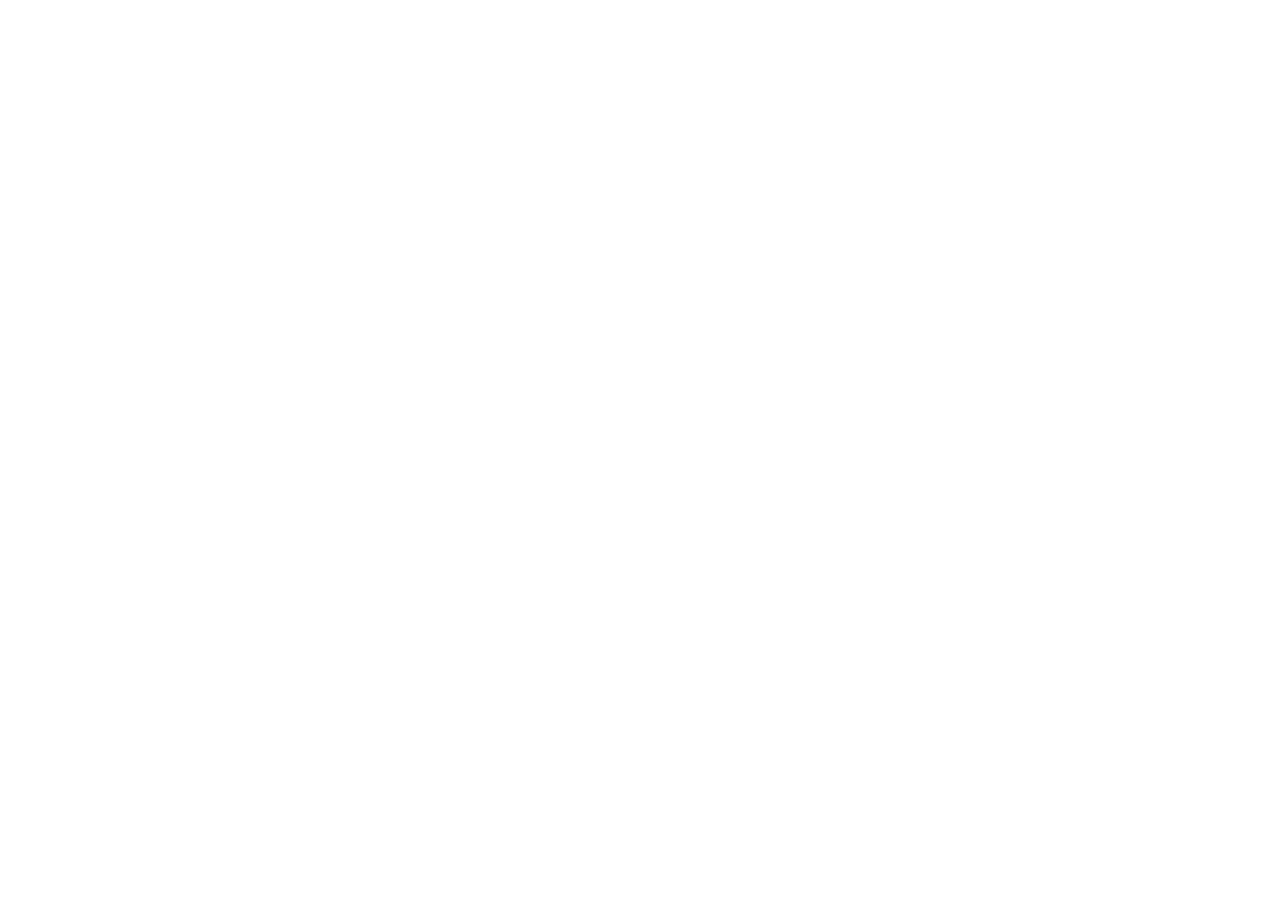
==== Flexbox/Food Gallery/Before/index.html @ f831fe10 "Merge pull request #1 from aramay/dev" ====
<!DOCTYPE html>
<html lang="en">
<head>
    <meta charset="UTF-8">
    <meta http-equiv="X-UA-Compatible" content="IE=edge">
    <meta name="viewport" content="width=device-width, initial-scale=1.0">
    <title>Food Gallery</title>
    <link rel="preconnect" href="https://fonts.googleapis.com">
    <link rel="preconnect" href="https://fonts.gstatic.com" crossorigin>
    <link href="https://fonts.googleapis.com/css2?family=Nunito:wght@400;700&family=Playfair+Display&display=swap" rel="stylesheet">
    <link rel="stylesheet" href="css/main.css">
</head>
<body>

    
    
</body>
</html>
---- Flexbox/Food Gallery/Before/css/main.css ----
html {
    font-size: 62.5%;
}

body {
    font-family: "Playfair Display";
    margin: 12em;
}
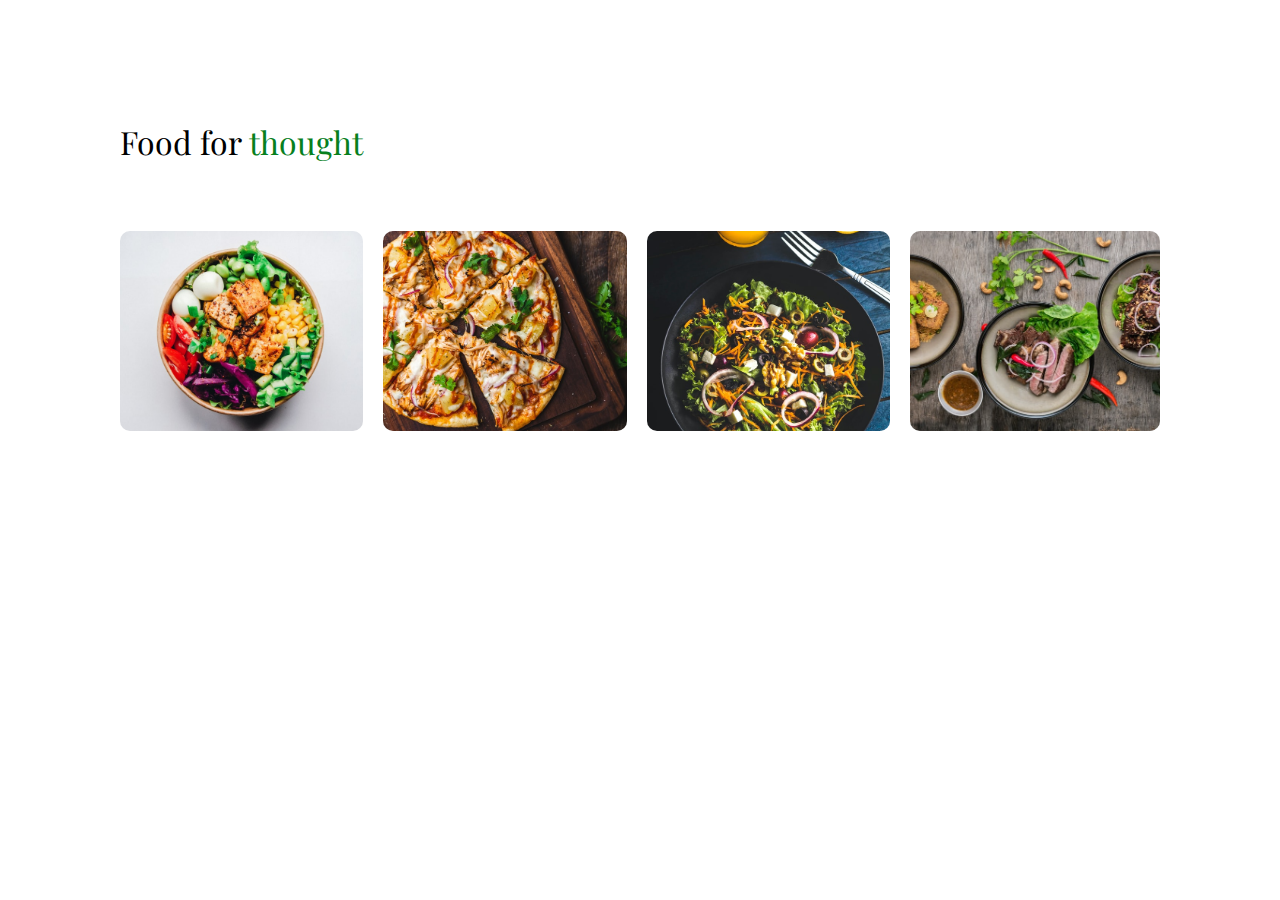
==== commit 7e24f392: "finish food gallery layout" ====
--- a/Flexbox/Food Gallery/Before/index.html
+++ b/Flexbox/Food Gallery/Before/index.html
@@ -11,8 +11,16 @@
     <link rel="stylesheet" href="css/main.css">
 </head>
 <body>
-
+    <h1>
+        Food for <span>thought</span>
+    </h1>
     
+    <div class="container">
+        <img src="../Before/assets/food1.jpg" alt="food">
+        <img src="../Before/assets/food2.jpg" class="second" alt="food">
+        <img src="../Before/assets/food3.jpg" alt="food">
+        <img src="../Before/assets/food4.jpg" alt="food">
+    </div>
     
 </body>
 </html>--- a/Flexbox/Food Gallery/Before/css/main.css
+++ b/Flexbox/Food Gallery/Before/css/main.css
@@ -6,3 +6,41 @@
     font-family: "Playfair Display";
     margin: 12em;
 }
+
+h1 {
+    color: #000;
+    font-size: 3.2rem;
+    font-weight: normal;
+    margin-bottom: 6.8rem;
+}
+
+span {
+    color: #07801E;
+}
+
+.container {
+    display: flex;
+    gap: 2em;
+    width: 100%;
+    height: 400px;
+
+    /* flex-wrap: wrap; */
+
+    /* align-items: flex-end; */
+}
+
+img {
+    width: 250px;
+    /* does not work with flex-wrap */
+    /* width: 100%;  */
+    height: 200px;
+    object-fit: cover;
+    border-radius: 1em;
+}
+
+.second {
+    /* align-self: flex-end; */
+
+    /* it only works if element width is absolute */
+    flex-grow: 2;
+}